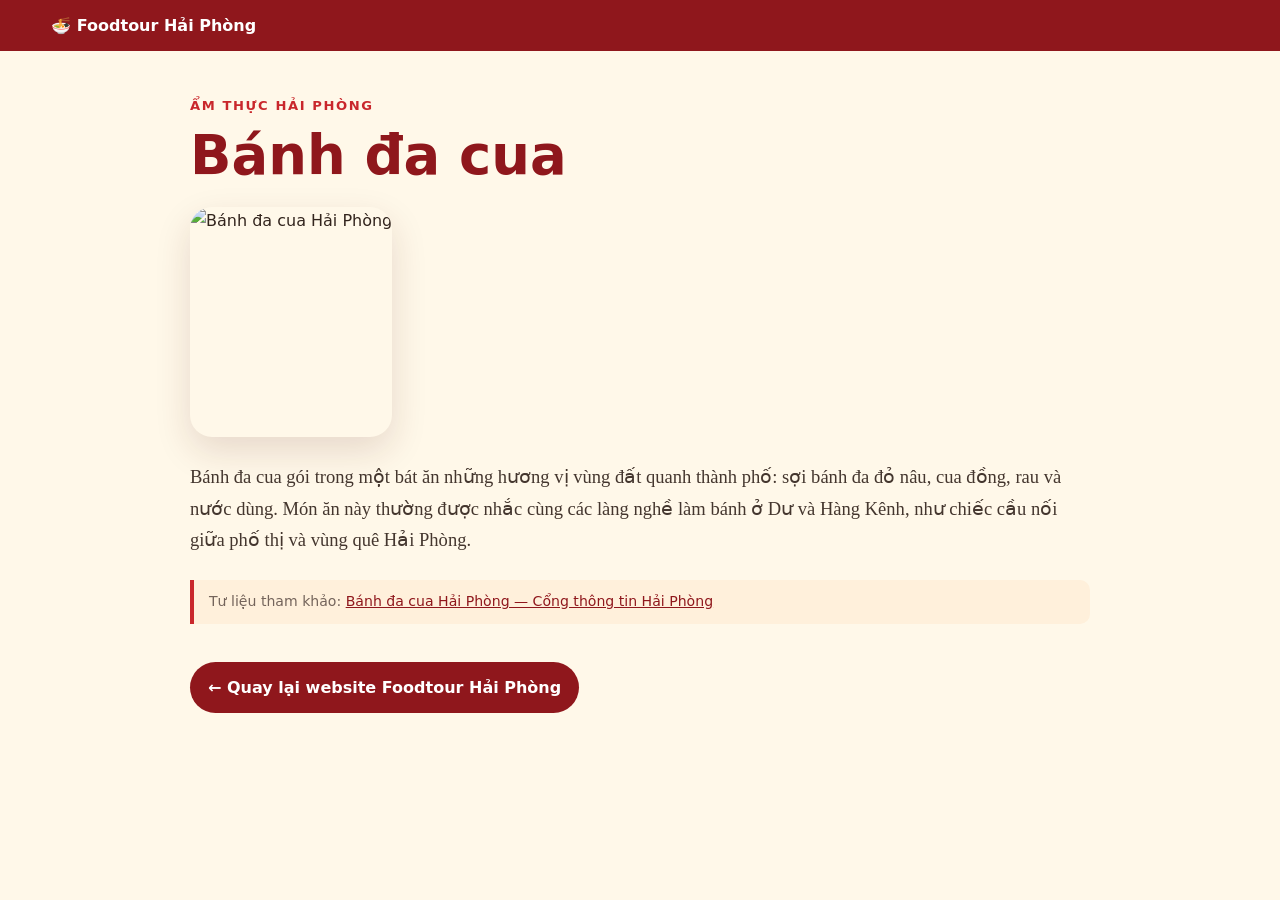
==== stories/banh-da-cua.html @ d182c58c "Make story cards open first-party pages" ====
<!doctype html>
<html lang="vi">
<head>
<meta charset="utf-8"><meta name="viewport" content="width=device-width, initial-scale=1">
<meta name="description" content="Bánh đa cua — câu chuyện về Ẩm thực Hải Phòng trong hành trình Foodtour Hải Phòng.">
<meta name="theme-color" content="#8f171c"><title>Bánh đa cua | Foodtour Hải Phòng</title>
<style>
:root{--red:#8f171c;--orange:#c9272c;--ink:#32241d;--muted:#74645b;--paper:#fff8e9;--line:#ead9bf;--shadow:0 14px 36px rgba(88,28,20,.14)}*{box-sizing:border-box}body{margin:0;background:var(--paper);color:var(--ink);font:16px/1.7 Inter,system-ui,-apple-system,"Segoe UI",sans-serif}.top{background:var(--red);color:#fff;padding:12px 4%}.top a{color:inherit;text-decoration:none;font-weight:850}.page{width:min(900px,92%);margin:44px auto 70px}.kind{font-size:.82rem;font-weight:900;letter-spacing:.12em;text-transform:uppercase;color:var(--orange)}h1{font-size:clamp(2rem,5vw,3.4rem);line-height:1.1;color:var(--red);margin:8px 0 22px}.hero{width:100%;height:min(55vw,440px);min-height:230px;object-fit:cover;border-radius:22px;box-shadow:var(--shadow)}.story{font-family:Georgia,serif;font-size:1.16rem;color:#44362e;margin:24px 0}.source{font-size:.88rem;color:var(--muted);border-left:4px solid var(--orange);padding:10px 15px;background:#fff0db;border-radius:0 10px 10px 0}.source a{color:var(--red);text-decoration:underline}.back{display:inline-flex;margin-top:24px;padding:12px 18px;border-radius:999px;background:var(--red);color:#fff;text-decoration:none;font-weight:800}.back:hover{background:var(--orange)}a:focus-visible{outline:3px solid #f7b99f;outline-offset:3px}
</style>
</head>
<body><header class="top"><a href="../index.html#home">🍜 Foodtour Hải Phòng</a></header>
<main class="page"><div class="kind">Ẩm thực Hải Phòng</div><h1>Bánh đa cua</h1><img class="hero" src="https://peuplesdumekong.com/upload/images/Blog/banh-da-cua-hai-phong.jpg" alt="Bánh đa cua Hải Phòng" fetchpriority="high">
<p class="story">Bánh đa cua gói trong một bát ăn những hương vị vùng đất quanh thành phố: sợi bánh đa đỏ nâu, cua đồng, rau và nước dùng. Món ăn này thường được nhắc cùng các làng nghề làm bánh ở Dư và Hàng Kênh, như chiếc cầu nối giữa phố thị và vùng quê Hải Phòng.</p><p class="source">Tư liệu tham khảo: <a href="https://haiphong.gov.vn/Hai-Phong-Thanh-Pho-Toi-Yeu/Banh-da-cua-Hai-Phong-15638" target="_blank" rel="noopener">Bánh đa cua Hải Phòng — Cổng thông tin Hải Phòng</a></p>
<a class="back" href="../index.html#am-thuc">← Quay lại website Foodtour Hải Phòng</a></main></body></html>
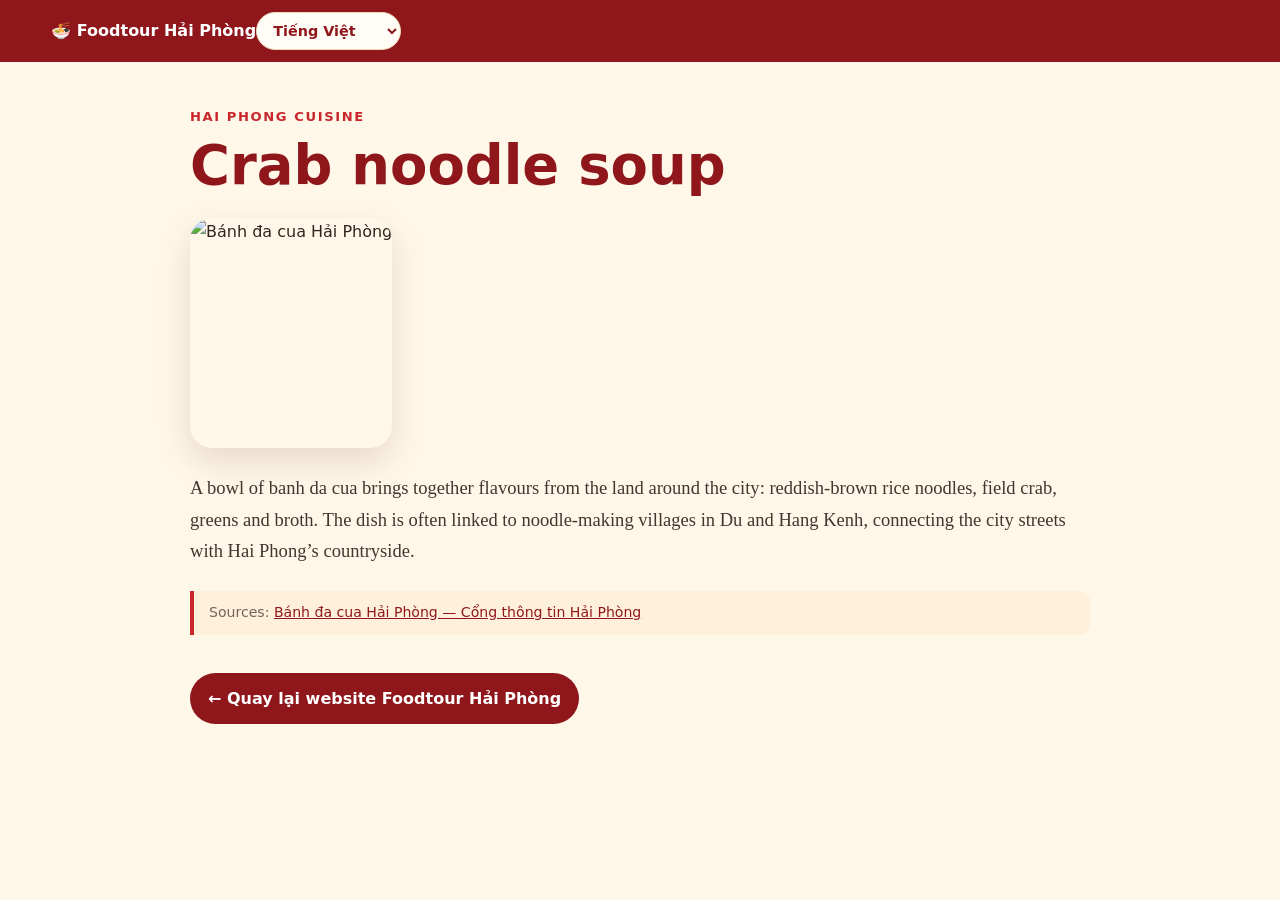
==== commit 3f5b7ce7: "Add Vietnamese English and Chinese language switcher" ====
--- a/stories/banh-da-cua.html
+++ b/stories/banh-da-cua.html
@@ -11,4 +11,5 @@
 <body><header class="top"><a href="../index.html#home">🍜 Foodtour Hải Phòng</a></header>
 <main class="page"><div class="kind">Ẩm thực Hải Phòng</div><h1>Bánh đa cua</h1><img class="hero" src="https://peuplesdumekong.com/upload/images/Blog/banh-da-cua-hai-phong.jpg" alt="Bánh đa cua Hải Phòng" fetchpriority="high">
 <p class="story">Bánh đa cua gói trong một bát ăn những hương vị vùng đất quanh thành phố: sợi bánh đa đỏ nâu, cua đồng, rau và nước dùng. Món ăn này thường được nhắc cùng các làng nghề làm bánh ở Dư và Hàng Kênh, như chiếc cầu nối giữa phố thị và vùng quê Hải Phòng.</p><p class="source">Tư liệu tham khảo: <a href="https://haiphong.gov.vn/Hai-Phong-Thanh-Pho-Toi-Yeu/Banh-da-cua-Hai-Phong-15638" target="_blank" rel="noopener">Bánh đa cua Hải Phòng — Cổng thông tin Hải Phòng</a></p>
-<a class="back" href="../index.html#am-thuc">← Quay lại website Foodtour Hải Phòng</a></main></body></html>+<a class="back" href="../index.html#am-thuc">← Quay lại website Foodtour Hải Phòng</a></main><script src="../language.js" defer></script>
+</body></html>
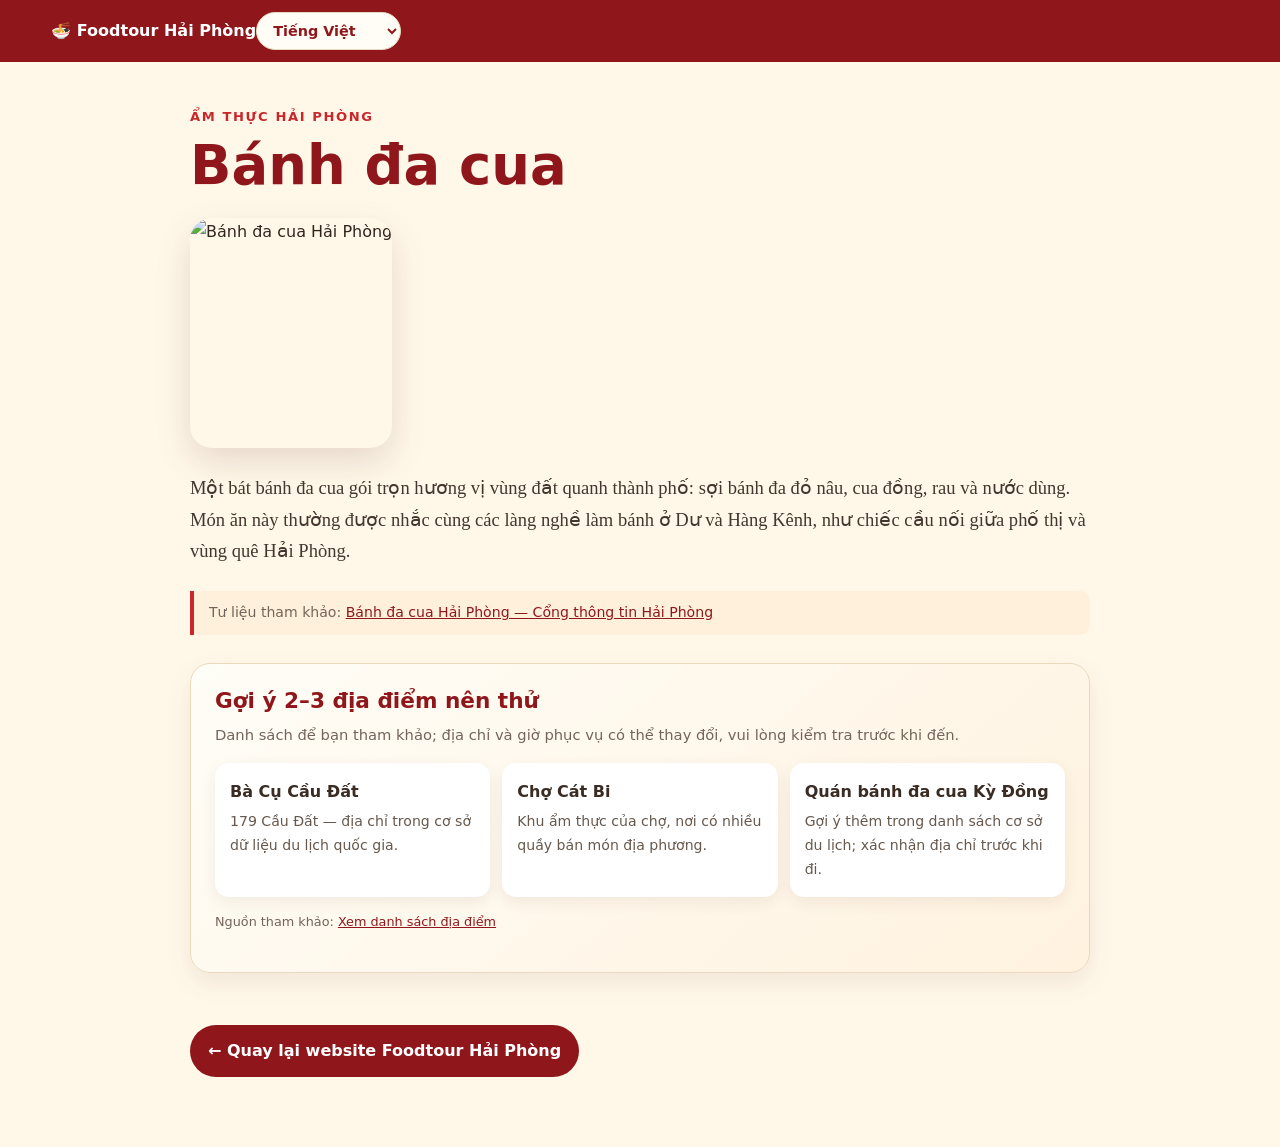
==== commit d233edd9: "Update translated story pages Include the nine internal food and check-in story pages with complete " ====
--- a/stories/banh-da-cua.html
+++ b/stories/banh-da-cua.html
@@ -6,10 +6,26 @@
 <meta name="theme-color" content="#8f171c"><title>Bánh đa cua | Foodtour Hải Phòng</title>
 <style>
 :root{--red:#8f171c;--orange:#c9272c;--ink:#32241d;--muted:#74645b;--paper:#fff8e9;--line:#ead9bf;--shadow:0 14px 36px rgba(88,28,20,.14)}*{box-sizing:border-box}body{margin:0;background:var(--paper);color:var(--ink);font:16px/1.7 Inter,system-ui,-apple-system,"Segoe UI",sans-serif}.top{background:var(--red);color:#fff;padding:12px 4%}.top a{color:inherit;text-decoration:none;font-weight:850}.page{width:min(900px,92%);margin:44px auto 70px}.kind{font-size:.82rem;font-weight:900;letter-spacing:.12em;text-transform:uppercase;color:var(--orange)}h1{font-size:clamp(2rem,5vw,3.4rem);line-height:1.1;color:var(--red);margin:8px 0 22px}.hero{width:100%;height:min(55vw,440px);min-height:230px;object-fit:cover;border-radius:22px;box-shadow:var(--shadow)}.story{font-family:Georgia,serif;font-size:1.16rem;color:#44362e;margin:24px 0}.source{font-size:.88rem;color:var(--muted);border-left:4px solid var(--orange);padding:10px 15px;background:#fff0db;border-radius:0 10px 10px 0}.source a{color:var(--red);text-decoration:underline}.back{display:inline-flex;margin-top:24px;padding:12px 18px;border-radius:999px;background:var(--red);color:#fff;text-decoration:none;font-weight:800}.back:hover{background:var(--orange)}a:focus-visible{outline:3px solid #f7b99f;outline-offset:3px}
+
+.film-frame{position:relative;margin:20px 0 26px;overflow:hidden;border:8px solid #fffdf6;border-radius:22px;background:#211a17;box-shadow:0 20px 50px rgba(42,22,16,.24)}
+.film-frame .hero{display:block;width:100%;height:min(58vw,520px);min-height:260px;object-fit:cover;filter:saturate(1.08) contrast(1.06) brightness(.94);border-radius:14px;box-shadow:none}
+.film-frame:after{content:"";position:absolute;inset:0;pointer-events:none;background:linear-gradient(180deg,rgba(15,16,22,.12),transparent 36%,rgba(15,16,22,.22))}
+.film-frame figcaption{position:absolute;z-index:1;bottom:15px;left:17px;color:#fff;font:700 .78rem/1.4 system-ui;letter-spacing:.12em;text-transform:uppercase;text-shadow:0 2px 8px #000}
+.visit-suggestions,.cinema-ideas{margin:28px 0;padding:24px;border:1px solid #ead9bf;border-radius:20px;background:linear-gradient(140deg,#fffdf7,#fff2df);box-shadow:0 10px 26px rgba(88,28,20,.08)}
+.visit-suggestions h2,.cinema-ideas h2{margin:0 0 7px;color:#8f171c;font-size:1.35rem;line-height:1.25}
+.visit-suggestions>p,.cinema-ideas>p{margin:0 0 16px;color:#74645b;font-size:.92rem}
+.visit-list,.shot-list{display:grid;grid-template-columns:repeat(3,minmax(0,1fr));gap:12px;padding:0;margin:0;list-style:none}
+.visit-list li,.shot-list li{padding:15px;border-radius:14px;background:#fff;box-shadow:0 5px 16px rgba(60,35,22,.07)}
+.visit-list strong,.shot-list strong{display:block;margin-bottom:5px;color:#3a2b23}
+.visit-list span,.shot-list span{display:block;color:#66584c;font-size:.88rem}
+.suggestion-source{margin-top:14px!important;font-size:.8rem!important}
+.suggestion-source a{color:#8f171c;text-decoration:underline}
+.cinema-ideas{background:linear-gradient(140deg,#211b20,#49332d);border-color:#76594a;color:#fff}
+.cinema-ideas h2{color:#ffe7bd}.cinema-ideas>p,.shot-list span{color:#e4d5c8}.shot-list li{background:#ffffff0d;border:1px solid #ffffff24;box-shadow:none}.shot-list strong{color:#fff1d5}
+@media(max-width:700px){.film-frame{border-width:5px;border-radius:17px}.film-frame .hero{height:70vw;min-height:230px;border-radius:12px}.visit-suggestions,.cinema-ideas{padding:19px;border-radius:17px}.visit-list,.shot-list{grid-template-columns:1fr}}
 </style>
 </head>
 <body><header class="top"><a href="../index.html#home">🍜 Foodtour Hải Phòng</a></header>
 <main class="page"><div class="kind">Ẩm thực Hải Phòng</div><h1>Bánh đa cua</h1><img class="hero" src="https://peuplesdumekong.com/upload/images/Blog/banh-da-cua-hai-phong.jpg" alt="Bánh đa cua Hải Phòng" fetchpriority="high">
-<p class="story">Bánh đa cua gói trong một bát ăn những hương vị vùng đất quanh thành phố: sợi bánh đa đỏ nâu, cua đồng, rau và nước dùng. Món ăn này thường được nhắc cùng các làng nghề làm bánh ở Dư và Hàng Kênh, như chiếc cầu nối giữa phố thị và vùng quê Hải Phòng.</p><p class="source">Tư liệu tham khảo: <a href="https://haiphong.gov.vn/Hai-Phong-Thanh-Pho-Toi-Yeu/Banh-da-cua-Hai-Phong-15638" target="_blank" rel="noopener">Bánh đa cua Hải Phòng — Cổng thông tin Hải Phòng</a></p>
-<a class="back" href="../index.html#am-thuc">← Quay lại website Foodtour Hải Phòng</a></main><script src="../language.js" defer></script>
+<p class="story">Một bát bánh đa cua gói trọn hương vị vùng đất quanh thành phố: sợi bánh đa đỏ nâu, cua đồng, rau và nước dùng. Món ăn này thường được nhắc cùng các làng nghề làm bánh ở Dư và Hàng Kênh, như chiếc cầu nối giữa phố thị và vùng quê Hải Phòng.</p><p class="source">Tư liệu tham khảo: <a href="https://haiphong.gov.vn/Hai-Phong-Thanh-Pho-Toi-Yeu/Banh-da-cua-Hai-Phong-15638" target="_blank" rel="noopener">Bánh đa cua Hải Phòng — Cổng thông tin Hải Phòng</a></p><section class="visit-suggestions"><h2>Gợi ý 2–3 địa điểm nên thử</h2><p>Danh sách để bạn tham khảo; địa chỉ và giờ phục vụ có thể thay đổi, vui lòng kiểm tra trước khi đến.</p><ul class="visit-list"><li><strong>Bà Cụ Cầu Đất</strong><span>179 Cầu Đất — địa chỉ trong cơ sở dữ liệu du lịch quốc gia.</span></li><li><strong>Chợ Cát Bi</strong><span>Khu ẩm thực của chợ, nơi có nhiều quầy bán món địa phương.</span></li><li><strong>Quán bánh đa cua Kỳ Đồng</strong><span>Gợi ý thêm trong danh sách cơ sở du lịch; xác nhận địa chỉ trước khi đi.</span></li></ul><p class="suggestion-source">Nguồn tham khảo: <a href="https://csdl.vietnamtourism.gov.vn/rest/?item=2316" target="_blank" rel="noopener">Xem danh sách địa điểm</a></p></section><a class="back" href="../index.html#am-thuc">← Quay lại website Foodtour Hải Phòng</a></main><script src="../language.js" defer></script>
 </body></html>
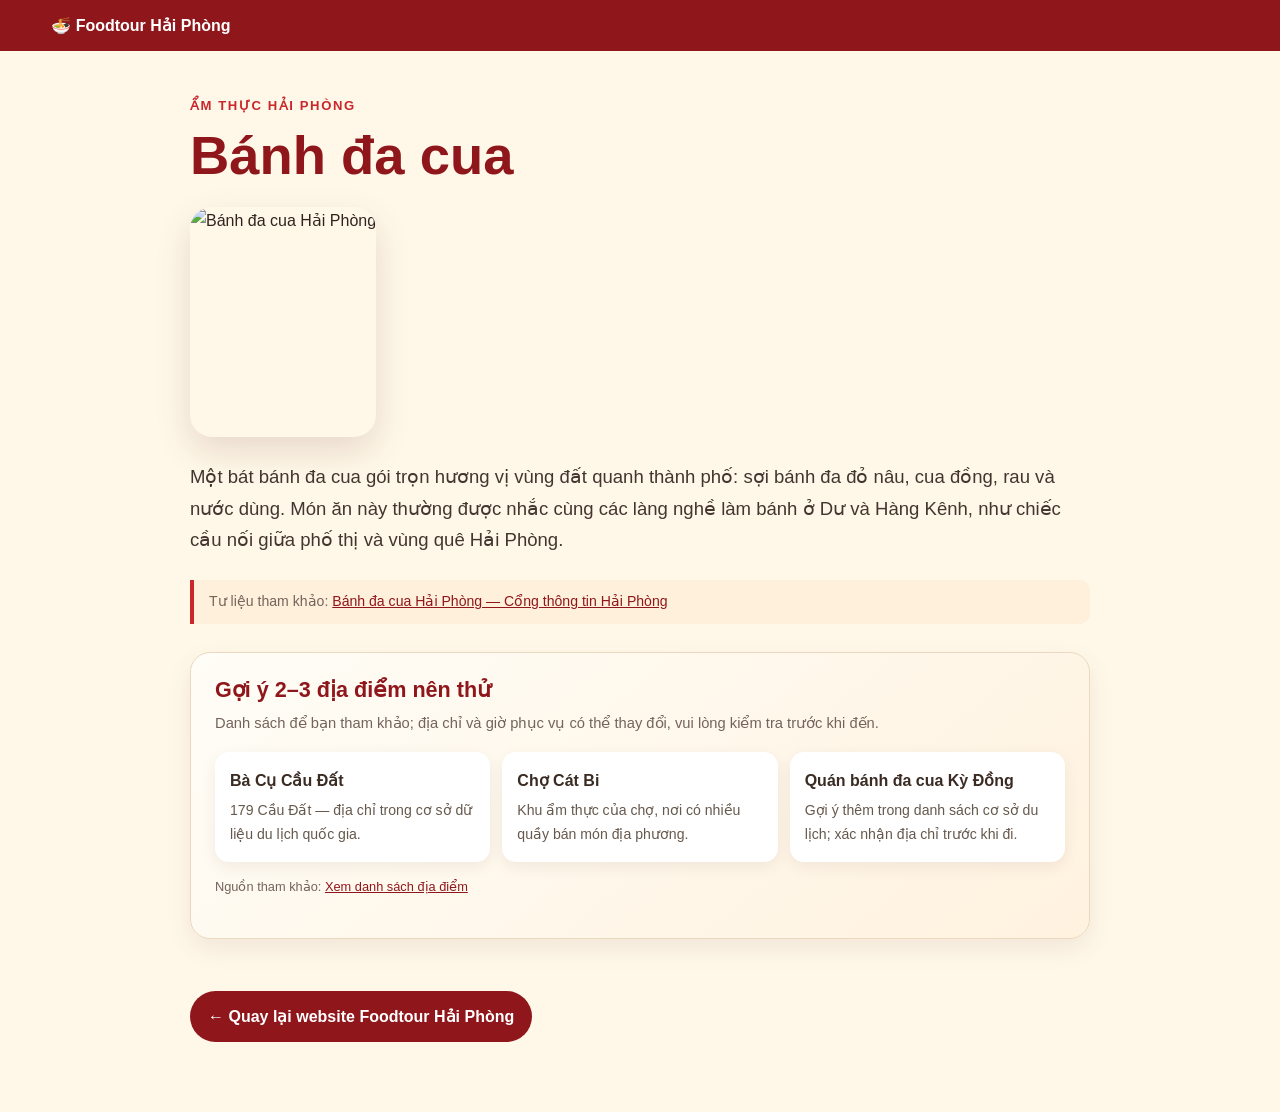
==== commit 153d06fd: "Refresh Hải Phòng check-in photo carousel" ====
--- a/stories/banh-da-cua.html
+++ b/stories/banh-da-cua.html
@@ -2,10 +2,10 @@
 <html lang="vi">
 <head>
 <meta charset="utf-8"><meta name="viewport" content="width=device-width, initial-scale=1">
-<meta name="description" content="Bánh đa cua — câu chuyện về Ẩm thực Hải Phòng trong hành trình Foodtour Hải Phòng.">
+<meta name="description" content="Bánh đa cua — câu chuyện về ẩm thực Hải Phòng trong hành trình Foodtour Hải Phòng.">
 <meta name="theme-color" content="#8f171c"><title>Bánh đa cua | Foodtour Hải Phòng</title>
 <style>
-:root{--red:#8f171c;--orange:#c9272c;--ink:#32241d;--muted:#74645b;--paper:#fff8e9;--line:#ead9bf;--shadow:0 14px 36px rgba(88,28,20,.14)}*{box-sizing:border-box}body{margin:0;background:var(--paper);color:var(--ink);font:16px/1.7 Inter,system-ui,-apple-system,"Segoe UI",sans-serif}.top{background:var(--red);color:#fff;padding:12px 4%}.top a{color:inherit;text-decoration:none;font-weight:850}.page{width:min(900px,92%);margin:44px auto 70px}.kind{font-size:.82rem;font-weight:900;letter-spacing:.12em;text-transform:uppercase;color:var(--orange)}h1{font-size:clamp(2rem,5vw,3.4rem);line-height:1.1;color:var(--red);margin:8px 0 22px}.hero{width:100%;height:min(55vw,440px);min-height:230px;object-fit:cover;border-radius:22px;box-shadow:var(--shadow)}.story{font-family:Georgia,serif;font-size:1.16rem;color:#44362e;margin:24px 0}.source{font-size:.88rem;color:var(--muted);border-left:4px solid var(--orange);padding:10px 15px;background:#fff0db;border-radius:0 10px 10px 0}.source a{color:var(--red);text-decoration:underline}.back{display:inline-flex;margin-top:24px;padding:12px 18px;border-radius:999px;background:var(--red);color:#fff;text-decoration:none;font-weight:800}.back:hover{background:var(--orange)}a:focus-visible{outline:3px solid #f7b99f;outline-offset:3px}
+:root{--red:#8f171c;--orange:#c9272c;--ink:#32241d;--muted:#74645b;--paper:#fff8e9;--line:#ead9bf;--shadow:0 14px 36px rgba(88,28,20,.14)}*{box-sizing:border-box}body{margin:0;background:var(--paper);color:var(--ink);font:16px/1.7 "Segoe UI",Arial,Tahoma,sans-serif}.top{background:var(--red);color:#fff;padding:12px 4%}.top a{color:inherit;text-decoration:none;font-weight:850}.page{width:min(900px,92%);margin:44px auto 70px}.kind{font-size:.82rem;font-weight:900;letter-spacing:.12em;text-transform:uppercase;color:var(--orange)}h1{font-size:clamp(2rem,5vw,3.4rem);line-height:1.1;color:var(--red);margin:8px 0 22px}.hero{width:100%;height:min(55vw,440px);min-height:230px;object-fit:cover;border-radius:22px;box-shadow:var(--shadow)}.story{font-family:"Segoe UI",Arial,Tahoma,sans-serif;font-size:1.16rem;color:#44362e;margin:24px 0}.source{font-size:.88rem;color:var(--muted);border-left:4px solid var(--orange);padding:10px 15px;background:#fff0db;border-radius:0 10px 10px 0}.source a{color:var(--red);text-decoration:underline}.back{display:inline-flex;margin-top:24px;padding:12px 18px;border-radius:999px;background:var(--red);color:#fff;text-decoration:none;font-weight:800}.back:hover{background:var(--orange)}a:focus-visible{outline:3px solid #f7b99f;outline-offset:3px}
 
 .film-frame{position:relative;margin:20px 0 26px;overflow:hidden;border:8px solid #fffdf6;border-radius:22px;background:#211a17;box-shadow:0 20px 50px rgba(42,22,16,.24)}
 .film-frame .hero{display:block;width:100%;height:min(58vw,520px);min-height:260px;object-fit:cover;filter:saturate(1.08) contrast(1.06) brightness(.94);border-radius:14px;box-shadow:none}
